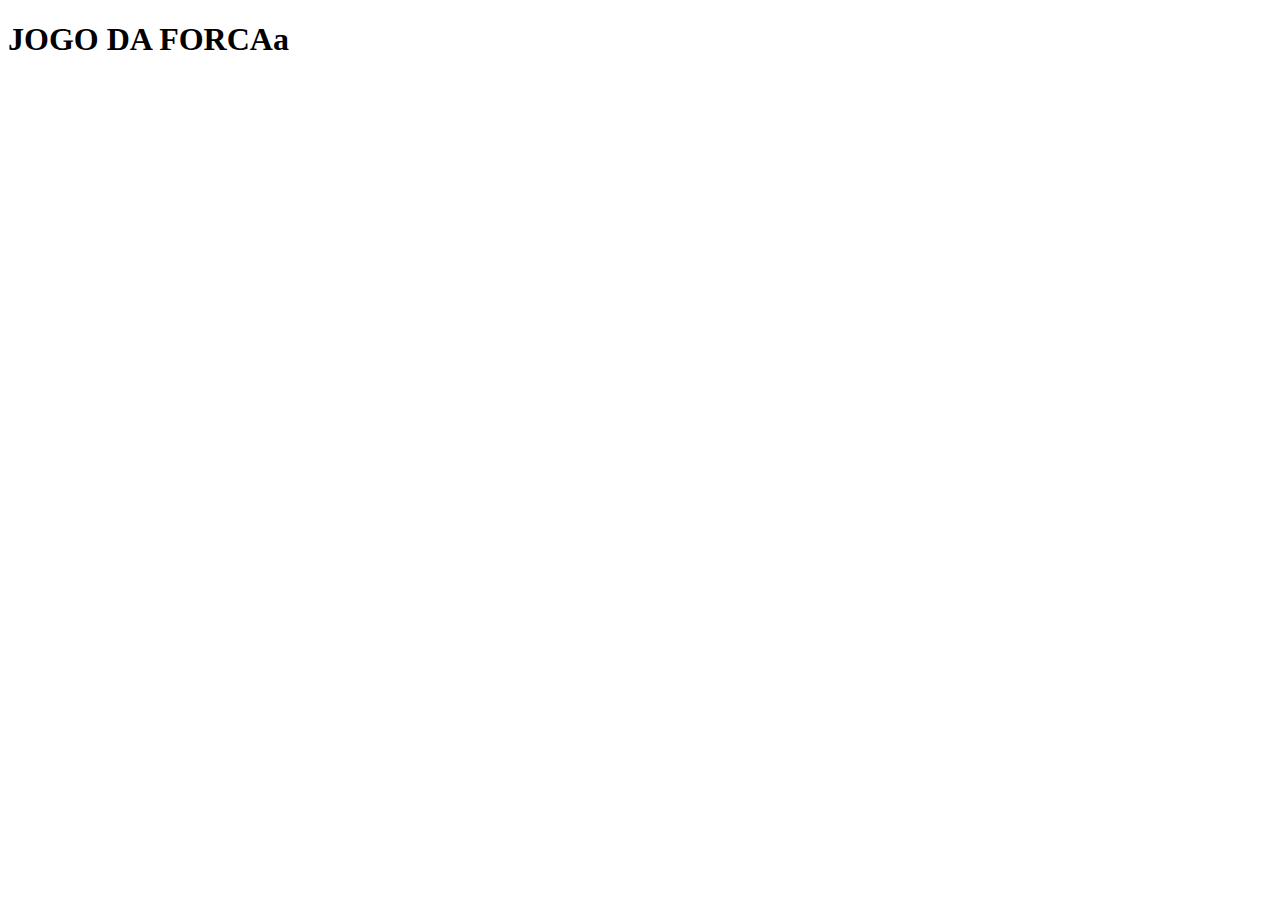
==== Jogo_da_Forca/index.html @ 0a84374d "dwada" ====
<!DOCTYPE html>
<html lang="pt-BR">
    <head>
        <meta charset="UTF-8">
        <meta name="viewport" content="width=device-width, initial-scale=1.0">
        <title>Jogo da Forca</title>
    </head>
    <body>
        <h1>JOGO DA FORCAa</h1>
    </body>
</html>
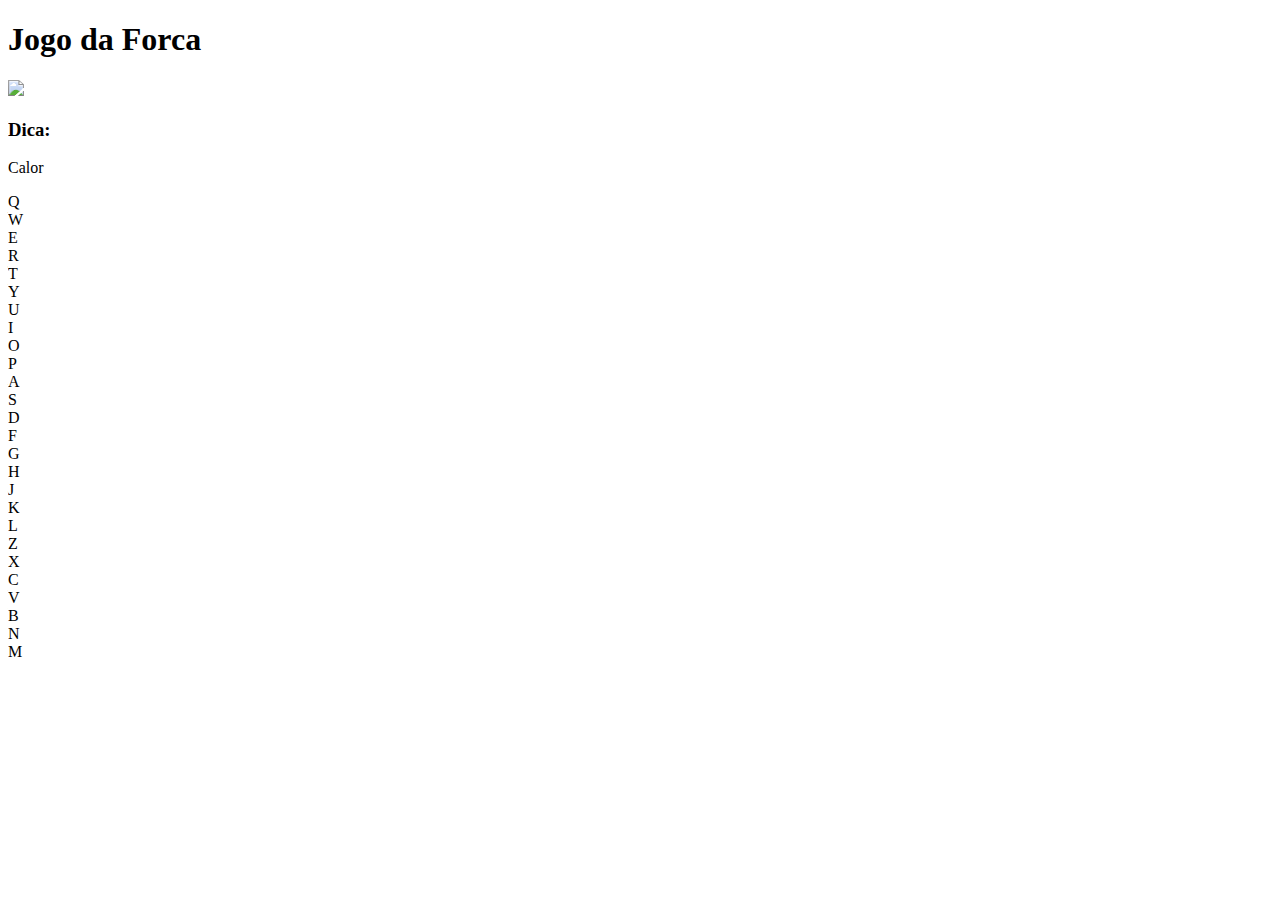
==== commit b5d153bd: "Esqueleto em HTML" ====
--- a/Jogo_da_Forca/index.html
+++ b/Jogo_da_Forca/index.html
@@ -6,6 +6,56 @@
         <title>Jogo da Forca</title>
     </head>
     <body>
-        <h1>JOGO DA FORCAa</h1>
+        <header>
+            <h1 class="titulo">Jogo da Forca</h1>
+        </header>
+
+        <div>
+            <img class="imagem-forca" id="forca" src="#">
+        </div>
+
+        <div class="secao-dica">
+            <h3>Dica:</h3>
+            <p>Calor</p>
+        </div>
+
+        <div class="secao-letras-palavra">
+            <div class="caixa-letra"><!--D--></div>
+            <div class="caixa-letra"><!--E--></div>
+            <div class="caixa-letra"><!--S--></div>
+            <div class="caixa-letra"><!--E--></div>
+            <div class="caixa-letra"><!--R--></div>
+            <div class="caixa-letra"><!--T--></div>
+            <div class="caixa-letra"><!--O--></div>
+        </div>
+
+        <div class="teclado-virtual">
+            <div class="botao-letra">Q</div>
+            <div class="botao-letra">W</div>
+            <div class="botao-letra">E</div>
+            <div class="botao-letra">R</div>
+            <div class="botao-letra">T</div>
+            <div class="botao-letra">Y</div>
+            <div class="botao-letra">U</div>
+            <div class="botao-letra">I</div>
+            <div class="botao-letra">O</div>
+            <div class="botao-letra">P</div>
+            <div class="botao-letra">A</div>
+            <div class="botao-letra">S</div>
+            <div class="botao-letra">D</div>
+            <div class="botao-letra">F</div>
+            <div class="botao-letra">G</div>
+            <div class="botao-letra">H</div>
+            <div class="botao-letra">J</div>
+            <div class="botao-letra">K</div>
+            <div class="botao-letra">L</div>
+            <div class="botao-letra">Z</div>
+            <div class="botao-letra">X</div>
+            <div class="botao-letra">C</div>
+            <div class="botao-letra">V</div>
+            <div class="botao-letra">B</div>
+            <div class="botao-letra">N</div>
+            <div class="botao-letra">M</div>
+        </div>
     </body>
 </html>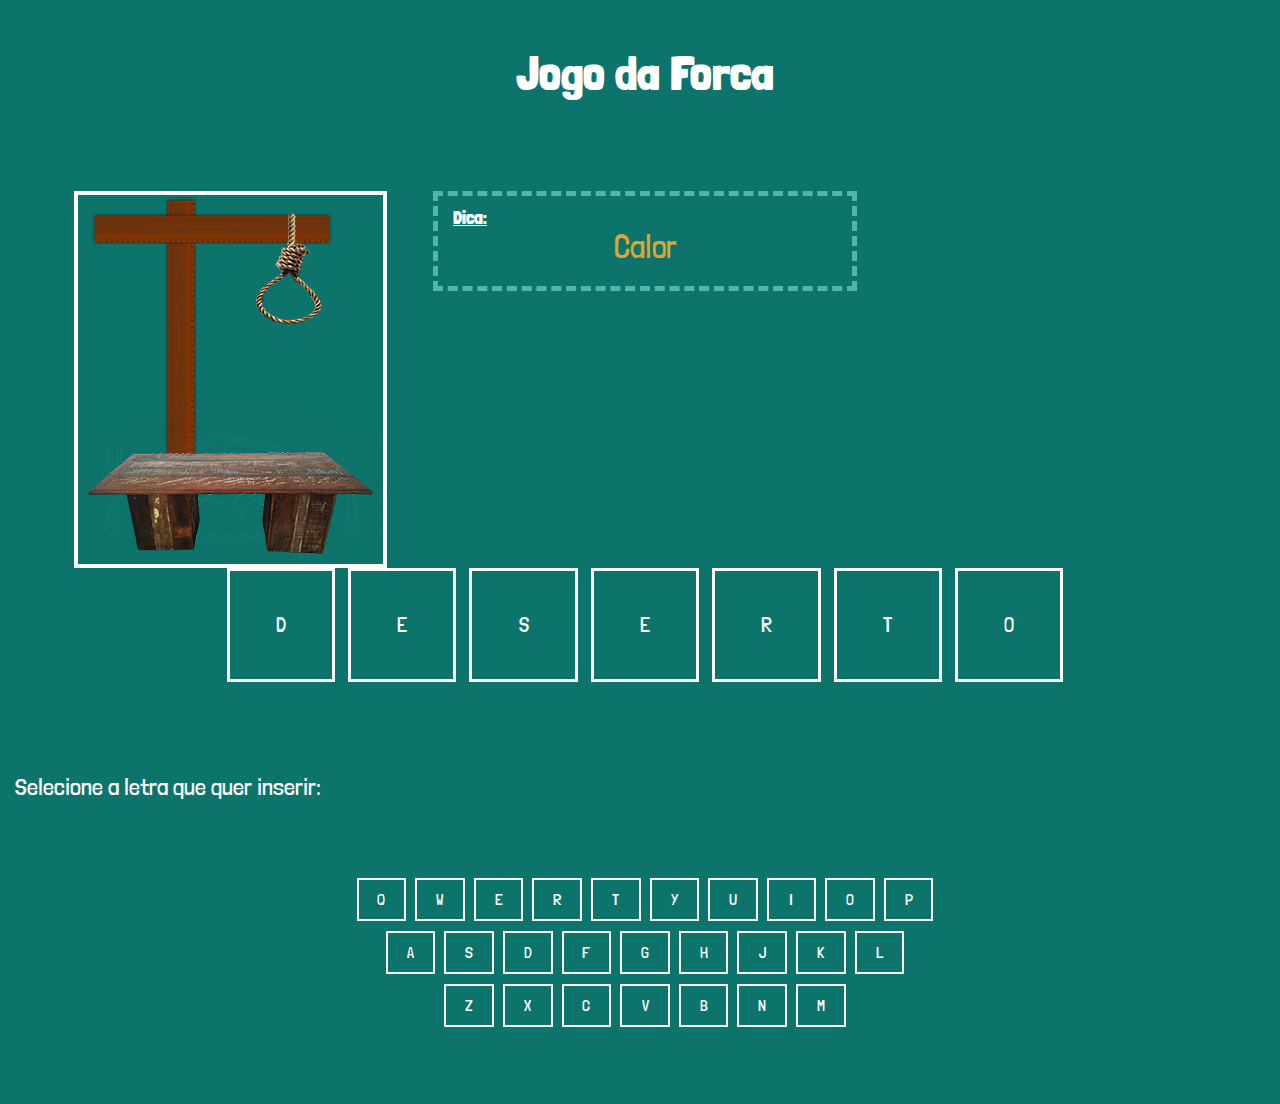
==== commit bf733142: "Alterações no HTML e CSS" ====
--- a/Jogo_da_Forca/index.html
+++ b/Jogo_da_Forca/index.html
@@ -3,6 +3,8 @@
     <head>
         <meta charset="UTF-8">
         <meta name="viewport" content="width=device-width, initial-scale=1.0">
+        <link href="https://fonts.googleapis.com/css2?family=Londrina+Solid:wght@100;300;400;900&display=swap" rel="stylesheet">
+        <link rel="stylesheet" type="text/css" href="./CSS/styles.css">
         <title>Jogo da Forca</title>
     </head>
     <body>
@@ -10,8 +12,8 @@
             <h1 class="titulo">Jogo da Forca</h1>
         </header>
 
-        <div>
-            <img class="imagem-forca" id="forca" src="#">
+        <div class="area-imagem">
+            <img class="imagem-forca" id="forca" src="./Imagens/boneco0.png">
         </div>
 
         <div class="secao-dica">
@@ -20,42 +22,57 @@
         </div>
 
         <div class="secao-letras-palavra">
-            <div class="caixa-letra"><!--D--></div>
-            <div class="caixa-letra"><!--E--></div>
-            <div class="caixa-letra"><!--S--></div>
-            <div class="caixa-letra"><!--E--></div>
-            <div class="caixa-letra"><!--R--></div>
-            <div class="caixa-letra"><!--T--></div>
-            <div class="caixa-letra"><!--O--></div>
+            <div class="caixa-letra"><!--D--> <p>D</p> </div>
+            <div class="caixa-letra"><!--E--> <p>E</p> </div>
+            <div class="caixa-letra"><!--S--> <p>S</p> </div>
+            <div class="caixa-letra"><!--E--> <p>E</p> </div>
+            <div class="caixa-letra"><!--R--> <p>R</p> </div>
+            <div class="caixa-letra"><!--T--> <p>T</p> </div>
+            <div class="caixa-letra"><!--O--> <p>O</p> </div>
+        </div>
+
+        <div class="instrucao">
+            <h2>Selecione a letra que quer inserir:</h2>
         </div>
 
         <div class="teclado-virtual">
-            <div class="botao-letra">Q</div>
-            <div class="botao-letra">W</div>
-            <div class="botao-letra">E</div>
-            <div class="botao-letra">R</div>
-            <div class="botao-letra">T</div>
-            <div class="botao-letra">Y</div>
-            <div class="botao-letra">U</div>
-            <div class="botao-letra">I</div>
-            <div class="botao-letra">O</div>
-            <div class="botao-letra">P</div>
-            <div class="botao-letra">A</div>
-            <div class="botao-letra">S</div>
-            <div class="botao-letra">D</div>
-            <div class="botao-letra">F</div>
-            <div class="botao-letra">G</div>
-            <div class="botao-letra">H</div>
-            <div class="botao-letra">J</div>
-            <div class="botao-letra">K</div>
-            <div class="botao-letra">L</div>
-            <div class="botao-letra">Z</div>
-            <div class="botao-letra">X</div>
-            <div class="botao-letra">C</div>
-            <div class="botao-letra">V</div>
-            <div class="botao-letra">B</div>
-            <div class="botao-letra">N</div>
-            <div class="botao-letra">M</div>
+
+            <div class="linha-teclado">
+                <div class="botao-letra">Q</div>
+                <div class="botao-letra">W</div>
+                <div class="botao-letra">E</div>
+                <div class="botao-letra">R</div>
+                <div class="botao-letra">T</div>
+                <div class="botao-letra">Y</div>
+                <div class="botao-letra">U</div>
+                <div class="botao-letra">I</div>
+                <div class="botao-letra">O</div>
+                <div class="botao-letra">P</div>
+            </div>
+            <!-- Próxima linha -->
+
+            <div class="linha-teclado">
+                <div class="botao-letra">A</div>
+                <div class="botao-letra">S</div>
+                <div class="botao-letra">D</div>
+                <div class="botao-letra">F</div>
+                <div class="botao-letra">G</div>
+                <div class="botao-letra">H</div>
+                <div class="botao-letra">J</div>
+                <div class="botao-letra">K</div>
+                <div class="botao-letra">L</div>
+            </div>
+            <!-- Próxima linha -->
+            
+            <div class="linha-teclado">
+                <div class="botao-letra">Z</div>
+                <div class="botao-letra">X</div>
+                <div class="botao-letra">C</div>
+                <div class="botao-letra">V</div>
+                <div class="botao-letra">B</div>
+                <div class="botao-letra">N</div>
+                <div class="botao-letra">M</div>
+            </div>
         </div>
     </body>
 </html>--- a/Jogo_da_Forca/CSS/styles.css
+++ b/Jogo_da_Forca/CSS/styles.css
@@ -0,0 +1,83 @@
+*{
+    margin: 0;
+    padding: 0;
+}
+
+body{
+    font-family: 'Londrina Solid', cursive;
+    font-weight: 300;
+    text-align: center;
+    background-color: rgb(13, 116, 107);
+    margin-left: 10px;
+    color: white;
+}
+
+.titulo{
+    margin: 5vh 0 10vh 0;
+    font-size: 3em;
+}
+
+.area-imagem{
+    float: left;
+    border: 4px solid white;
+    margin-left: 5vw;
+}
+
+.secao-dica{
+    border: 5px dashed #53b4ae;
+    width: 30vw;
+    margin: 0 auto;
+    /* position: relative;
+    left: 10vw; */
+    padding: 10px 15px;
+}
+
+.secao-dica h3{
+    text-align: left;
+    text-decoration: underline;
+}
+
+.secao-dica p{
+    font-size: 2em;
+    margin-bottom: 10px;
+    color: #DEA435;
+}
+
+.secao-letras-palavra{
+    margin: 20vh 0 10vh 0;
+    position: relative;
+    clear: both;
+}
+
+.instrucao h2{
+    text-align: left;
+    margin: 5vh 5px;
+    font-weight: 300;
+}
+
+.teclado-virtual{
+    margin: 8vh 0;
+}
+
+.caixa-letra{
+    display: inline-block;
+    width: 8vw;
+    line-height: 12vh;
+    border: 3px solid white;
+    margin: 0 5px;
+}
+
+.caixa-letra p{
+    font-size: 1.3em;
+}
+
+.botao-letra{
+    border: 2px solid white;
+    padding: 10px;
+    width: 2vw;
+    display: inline-block;
+    margin: 5px 3px;
+}
+
+
+
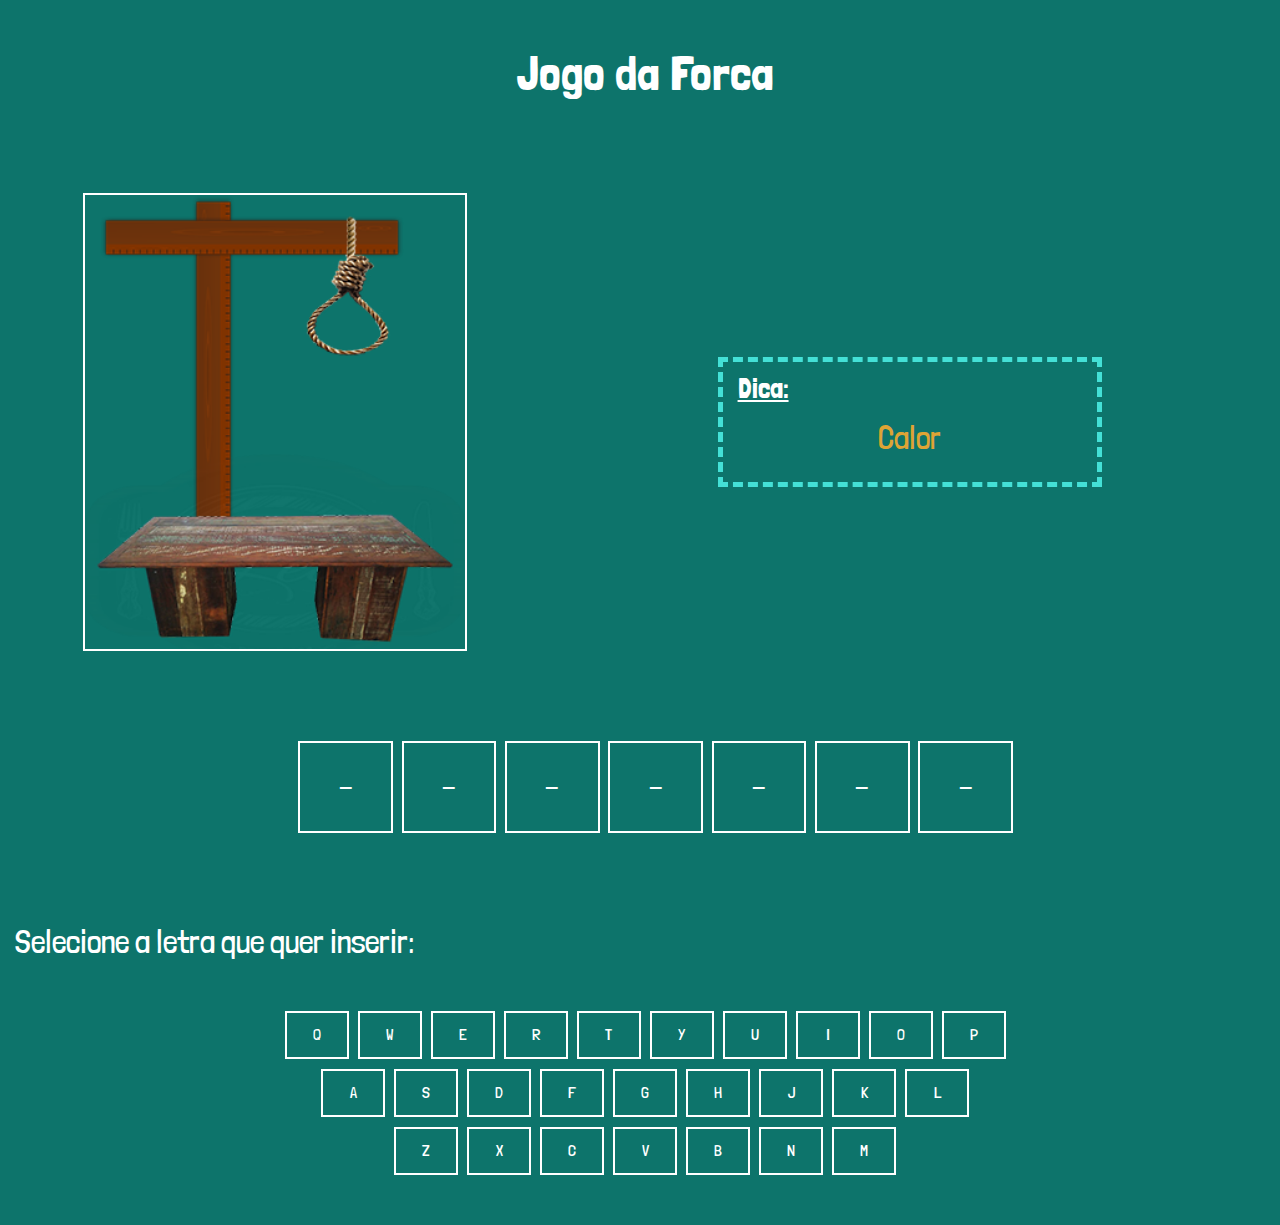
==== commit 16866a3b: "Adição do bootstrap e os elementos foram arrumados utilizando ele" ====
--- a/Jogo_da_Forca/index.html
+++ b/Jogo_da_Forca/index.html
@@ -4,6 +4,11 @@
         <meta charset="UTF-8">
         <meta name="viewport" content="width=device-width, initial-scale=1.0">
         <link href="https://fonts.googleapis.com/css2?family=Londrina+Solid:wght@100;300;400;900&display=swap" rel="stylesheet">
+
+        <link rel="stylesheet" type="text/css" href="./bootstrap-4.5.2-dist/css/bootstrap.min.css">
+        <script type="text/javascript" src="./bootstrap-4.5.2-dist/js/jquery-3.5.1.min.js"></script>
+        <script type="text/javascript" src="./bootstrap-4.5.2-dist/js/bootstrap.min.js"></script>
+
         <link rel="stylesheet" type="text/css" href="./CSS/styles.css">
         <title>Jogo da Forca</title>
     </head>
@@ -12,23 +17,52 @@
             <h1 class="titulo">Jogo da Forca</h1>
         </header>
 
-        <div class="area-imagem">
-            <img class="imagem-forca" id="forca" src="./Imagens/boneco0.png">
-        </div>
+        <div class="container-fluid">
+            <div class="row align-items-center">
+                <div class="col-md-5">
+                    <div class="secao-imagem">
+                        <img class="imagem-forca" id="forca" src="./Imagens/boneco0.png">
+                    </div>
+                </div>
+        
+                <div class="col-md-7">
+                    <div class="secao-dica">
+                        <h3>Dica:</h3>
+                        <p>Calor</p>
+                    </div>
+                </div>
+            </div>
 
-        <div class="secao-dica">
-            <h3>Dica:</h3>
-            <p>Calor</p>
-        </div>
+            <div class="row justify-content-center secao-letras-palavra">
+                <div class="col-1">
+                    <div class="caixa-letra"><!--D--> <p class="align-middle" id="letra0">_</p> </div>
+                </div>
 
-        <div class="secao-letras-palavra">
-            <div class="caixa-letra"><!--D--> <p>D</p> </div>
-            <div class="caixa-letra"><!--E--> <p>E</p> </div>
-            <div class="caixa-letra"><!--S--> <p>S</p> </div>
-            <div class="caixa-letra"><!--E--> <p>E</p> </div>
-            <div class="caixa-letra"><!--R--> <p>R</p> </div>
-            <div class="caixa-letra"><!--T--> <p>T</p> </div>
-            <div class="caixa-letra"><!--O--> <p>O</p> </div>
+                <div class="col-1">
+                    <div class="caixa-letra"><!--E--> <p class="align-middle" id="letra1">_</p> </div>
+                </div>
+
+                <div class="col-1">
+                    <div class="caixa-letra"><!--S--> <p class="align-middle" id="letra2">_</p> </div>
+                </div>
+
+                <div class="col-1">
+                    <div class="caixa-letra"><!--E--> <p class="align-middle" id="letra3">_</p> </div>
+                </div>
+
+                <div class="col-1">
+                    <div class="caixa-letra"><!--R--> <p class="align-middle" id="letra4">_</p> </div>
+                </div>
+
+                <div class="col-1">
+                    <div class="caixa-letra"><!--T--> <p class="align-middle" id="letra5">_</p> </div>
+                </div>
+
+                <div class="col-1">
+                    <div class="caixa-letra"><!--O--> <p class="align-middle" id="letra6">_</p> </div>
+                </div>
+            </div>
+
         </div>
 
         <div class="instrucao">
@@ -38,7 +72,7 @@
         <div class="teclado-virtual">
 
             <div class="linha-teclado">
-                <div class="botao-letra">Q</div>
+                <div class="botao-letra"> Q</div> <!--onClick ="metodo()"-->
                 <div class="botao-letra">W</div>
                 <div class="botao-letra">E</div>
                 <div class="botao-letra">R</div>
@@ -74,5 +108,17 @@
                 <div class="botao-letra">M</div>
             </div>
         </div>
+
+
+
+        <script src="https://code.jquery.com/jquery-3.2.1.slim.min.js"
+            integrity="sha384-KJ3o2DKtIkvYIK3UENzmM7KCkRr/rE9/Qpg6aAZGJwFDMVNA/GpGFF93hXpG5KkN"
+            crossorigin="anonymous"></script>
+        <script src="https://cdnjs.cloudflare.com/ajax/libs/popper.js/1.12.9/umd/popper.min.js"
+            integrity="sha384-ApNbgh9B+Y1QKtv3Rn7W3mgPxhU9K/ScQsAP7hUibX39j7fakFPskvXusvfa0b4Q"
+            crossorigin="anonymous"></script>
+        <script src="https://maxcdn.bootstrapcdn.com/bootstrap/4.0.0/js/bootstrap.min.js"
+            integrity="sha384-JZR6Spejh4U02d8jOt6vLEHfe/JQGiRRSQQxSfFWpi1MquVdAyjUar5+76PVCmYl"
+            crossorigin="anonymous"></script>
     </body>
 </html>--- a/Jogo_da_Forca/CSS/styles.css
+++ b/Jogo_da_Forca/CSS/styles.css
@@ -17,18 +17,21 @@
     font-size: 3em;
 }
 
-.area-imagem{
-    float: left;
-    border: 4px solid white;
-    margin-left: 5vw;
+.secao-imagem{
+    max-width: 30vw;
+    min-width: 20vw;
+    margin: 0 auto;
+}
+
+.imagem-forca{
+    border: 2px solid white;
+    width: 100%;
 }
 
 .secao-dica{
-    border: 5px dashed #53b4ae;
+    border: 5px dashed rgb(68, 224, 214);
     width: 30vw;
     margin: 0 auto;
-    /* position: relative;
-    left: 10vw; */
     padding: 10px 15px;
 }
 
@@ -43,10 +46,32 @@
     color: #DEA435;
 }
 
+@media (max-width: 768px){
+    .secao-dica{
+        margin: 5vh auto;
+        width: 40vw;
+    }
+}
+
 .secao-letras-palavra{
-    margin: 20vh 0 10vh 0;
-    position: relative;
-    clear: both;
+    margin: 10vh auto;
+}
+
+.caixa-letra{
+    border: 2px solid white;
+    width: fit-content;
+    padding: 20px 3vw;
+    margin: 0 auto;
+}
+
+@media(max-width: 1110px){
+    .caixa-letra{
+        padding: 20px 2vw;
+    }
+}
+
+.caixa-letra p{
+    font-size: 1.3em;
 }
 
 .instrucao h2{
@@ -56,28 +81,20 @@
 }
 
 .teclado-virtual{
-    margin: 8vh 0;
-}
-
-.caixa-letra{
-    display: inline-block;
-    width: 8vw;
-    line-height: 12vh;
-    border: 3px solid white;
-    margin: 0 5px;
-}
-
-.caixa-letra p{
-    font-size: 1.3em;
+    margin: 5vh 0;
 }
 
 .botao-letra{
     border: 2px solid white;
     padding: 10px;
-    width: 2vw;
+    width: 5vw;
     display: inline-block;
     margin: 5px 3px;
 }
 
+.botao-letra:hover{
+    background-color: rgb(11, 68, 63);
+}
 
 
+
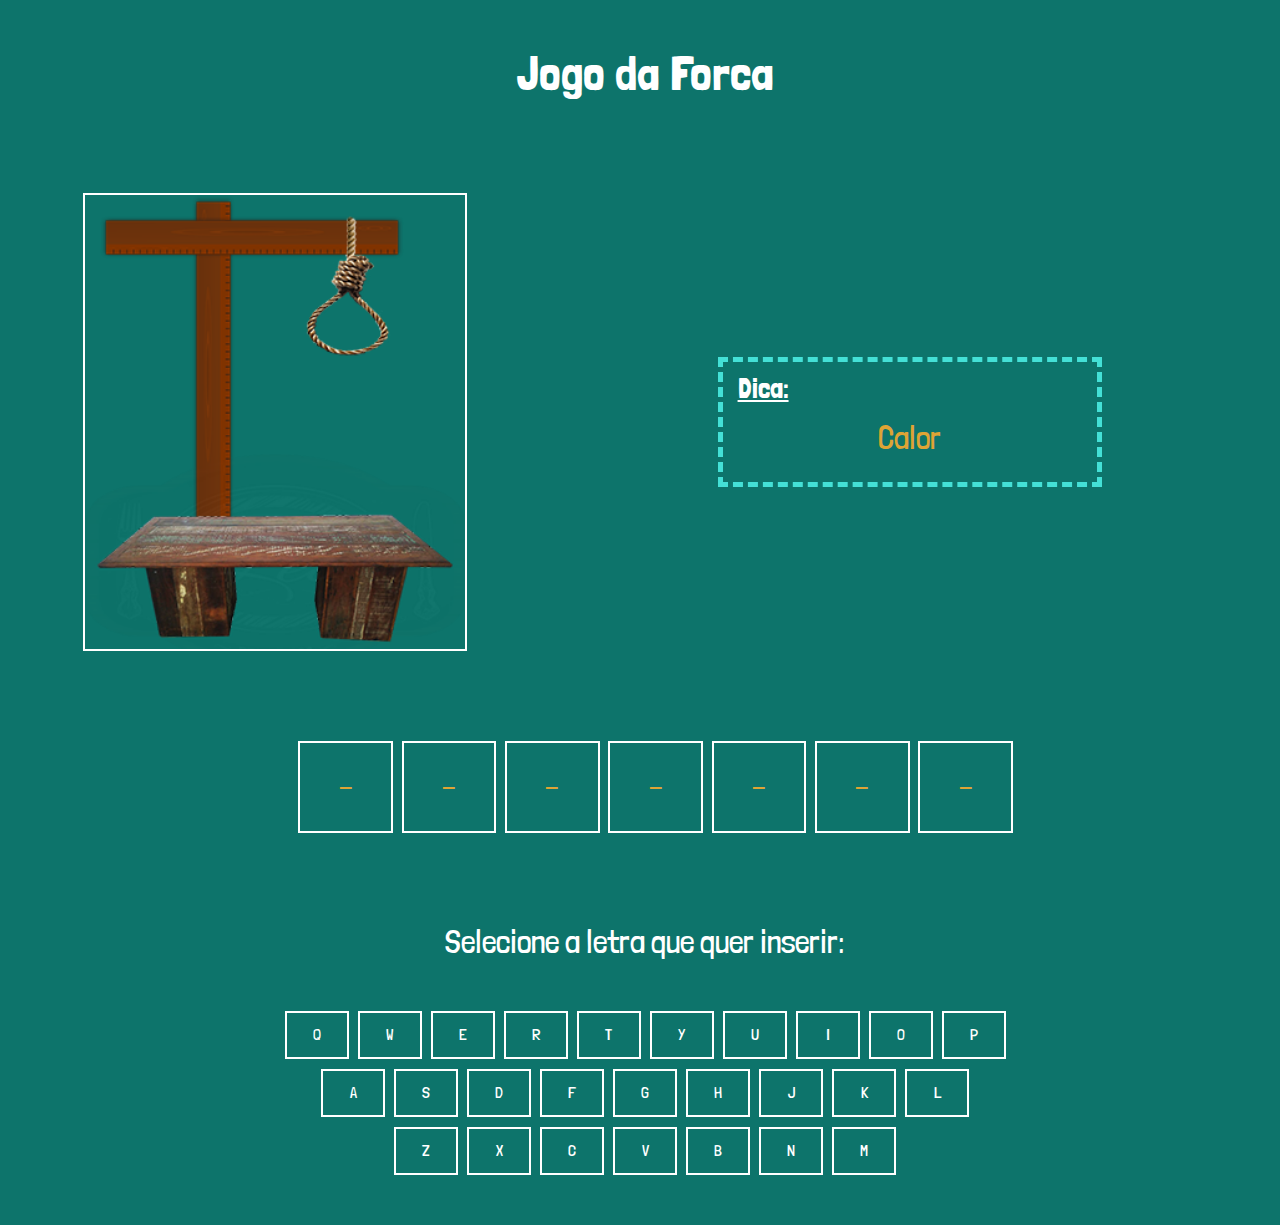
==== commit 648fa09f: "Mudanças no CSS e remoção da pasta do jogo da velha" ====
--- a/Jogo_da_Forca/index.html
+++ b/Jogo_da_Forca/index.html
@@ -10,6 +10,7 @@
         <script type="text/javascript" src="./bootstrap-4.5.2-dist/js/bootstrap.min.js"></script>
 
         <link rel="stylesheet" type="text/css" href="./CSS/styles.css">
+        <script type="text/javascript" src="./script.js"></script>
         <title>Jogo da Forca</title>
     </head>
     <body>
@@ -66,46 +67,46 @@
         </div>
 
         <div class="instrucao">
-            <h2>Selecione a letra que quer inserir:</h2>
+            <h2 class="text-center">Selecione a letra que quer inserir:</h2>
         </div>
 
         <div class="teclado-virtual">
 
             <div class="linha-teclado">
-                <div class="botao-letra"> Q</div> <!--onClick ="metodo()"-->
-                <div class="botao-letra">W</div>
-                <div class="botao-letra">E</div>
-                <div class="botao-letra">R</div>
-                <div class="botao-letra">T</div>
-                <div class="botao-letra">Y</div>
-                <div class="botao-letra">U</div>
-                <div class="botao-letra">I</div>
-                <div class="botao-letra">O</div>
-                <div class="botao-letra">P</div>
+                <div class="botao-letra" onclick= "ChuteDeLetra('Q')">Q</div> <!--onClick ="metodo()"-->
+                <div class="botao-letra" onclick= "ChuteDeLetra('W')">W</div>
+                <div class="botao-letra" onclick= "ChuteDeLetra('E')">E</div>
+                <div class="botao-letra" onclick= "ChuteDeLetra('R')">R</div>
+                <div class="botao-letra" onclick= "ChuteDeLetra('T')">T</div>
+                <div class="botao-letra" onclick= "ChuteDeLetra('Y')">Y</div>
+                <div class="botao-letra" onclick= "ChuteDeLetra('U')">U</div>
+                <div class="botao-letra" onclick= "ChuteDeLetra('I')">I</div>
+                <div class="botao-letra" onclick= "ChuteDeLetra('O')">O</div>
+                <div class="botao-letra" onclick= "ChuteDeLetra('P')">P</div>
             </div>
             <!-- Próxima linha -->
 
             <div class="linha-teclado">
-                <div class="botao-letra">A</div>
-                <div class="botao-letra">S</div>
-                <div class="botao-letra">D</div>
-                <div class="botao-letra">F</div>
-                <div class="botao-letra">G</div>
-                <div class="botao-letra">H</div>
-                <div class="botao-letra">J</div>
-                <div class="botao-letra">K</div>
-                <div class="botao-letra">L</div>
+                <div class="botao-letra" onclick= "ChuteDeLetra('A')">A</div>
+                <div class="botao-letra" onclick= "ChuteDeLetra('S')">S</div>
+                <div class="botao-letra" onclick= "ChuteDeLetra('D')">D</div>
+                <div class="botao-letra" onclick= "ChuteDeLetra('F')">F</div>
+                <div class="botao-letra" onclick= "ChuteDeLetra('G')">G</div>
+                <div class="botao-letra" onclick= "ChuteDeLetra('H')">H</div>
+                <div class="botao-letra" onclick= "ChuteDeLetra('J')">J</div>
+                <div class="botao-letra" onclick= "ChuteDeLetra('K')">K</div>
+                <div class="botao-letra" onclick= "ChuteDeLetra('L')">L</div>
             </div>
             <!-- Próxima linha -->
             
             <div class="linha-teclado">
-                <div class="botao-letra">Z</div>
-                <div class="botao-letra">X</div>
-                <div class="botao-letra">C</div>
-                <div class="botao-letra">V</div>
-                <div class="botao-letra">B</div>
-                <div class="botao-letra">N</div>
-                <div class="botao-letra">M</div>
+                <div class="botao-letra" onclick= "ChuteDeLetra('Z')">Z</div>
+                <div class="botao-letra" onclick= "ChuteDeLetra('X')">X</div>
+                <div class="botao-letra" onclick= "ChuteDeLetra('C')">C</div>
+                <div class="botao-letra" onclick= "ChuteDeLetra('V')">V</div>
+                <div class="botao-letra" onclick= "ChuteDeLetra('B')">B</div>
+                <div class="botao-letra" onclick= "ChuteDeLetra('N')">N</div>
+                <div class="botao-letra" onclick= "ChuteDeLetra('M')">M</div>
             </div>
         </div>
 
--- a/Jogo_da_Forca/CSS/styles.css
+++ b/Jogo_da_Forca/CSS/styles.css
@@ -72,6 +72,7 @@
 
 .caixa-letra p{
     font-size: 1.3em;
+    color: #DEA435;
 }
 
 .instrucao h2{
